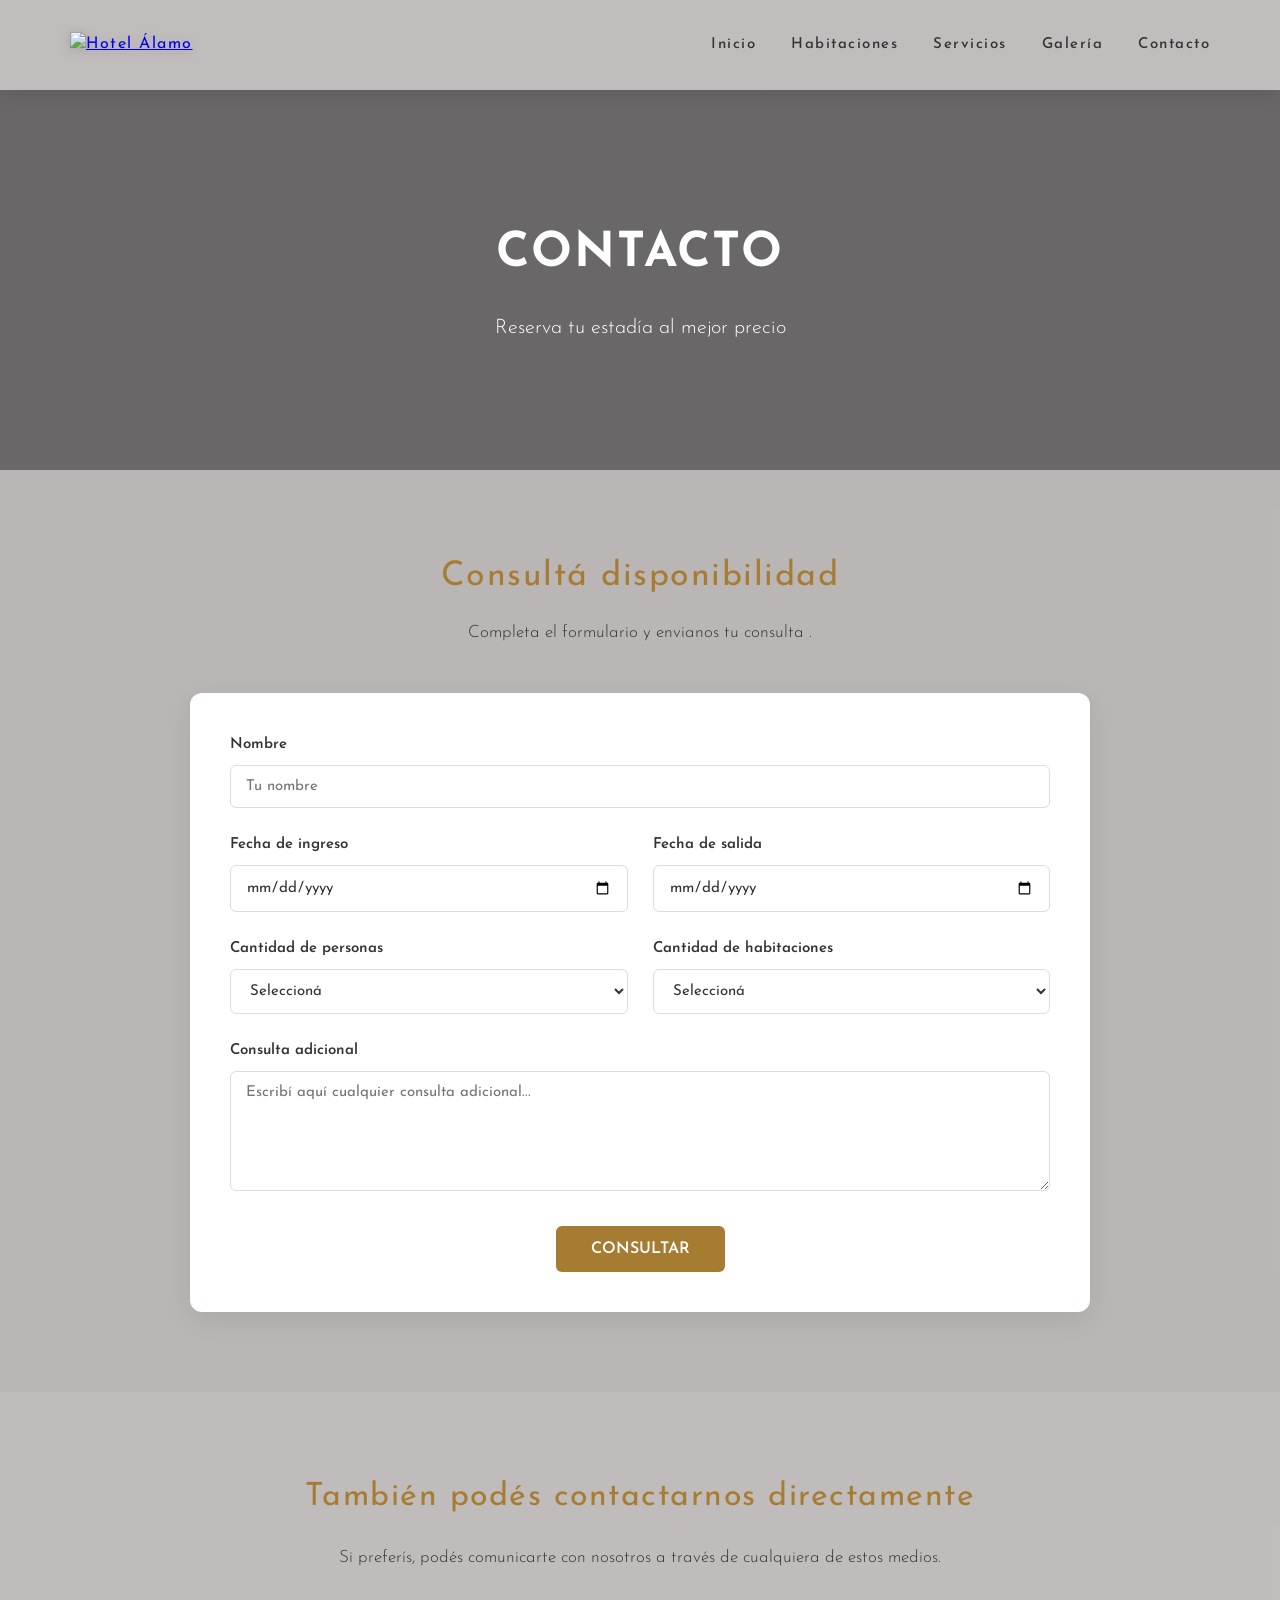
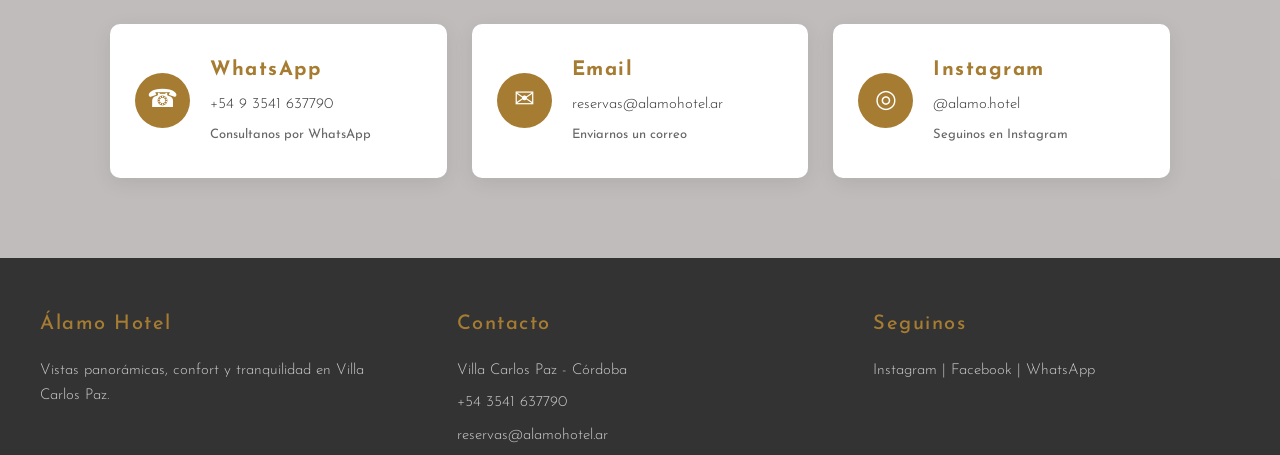
==== contacto.html @ 8f152867 "Actualizo pagina Hotel Alamo" ====
<!DOCTYPE html>

<html lang="es">

<head>
    <meta charset="UTF-8">
    <meta name="viewport" content="width=device-width, initial-scale=1.0">

<title>Contacto - Hotel Álamo</title>

<meta name="description"
    content="Contactá al Hotel Álamo en Villa Carlos Paz. Consultá disponibilidad y realizá tu reserva.">

<link rel="stylesheet" href="css/style.css">


</head>

<body>


<!-- ==================== HEADER ==================== -->

<header class="header">

    <nav class="navbar">

        <a href="index.html" class="logo">
            <img src="img/logo hotel .png" alt="Hotel Álamo">
        </a>

        <button class="menu-toggle" id="menu-toggle" aria-label="Abrir menú">
            ☰
        </button>

        <ul class="menu" id="menu">

            <li>
                <a href="index.html">Inicio</a>
            </li>

            <li>
                <a href="habitaciones.html">Habitaciones</a>
            </li>

            <li>
                <a href="servicios.html">Servicios</a>
            </li>

            <li>
                <a href="galeria.html">Galería</a>
            </li>

            <li>
                <a href="contacto.html" class="activo">Contacto</a>
            </li>

        </ul>

    </nav>

</header>


<!-- ==================== CONTENIDO ==================== -->

<main class="contacto">

    <!-- BANNER -->

    <section class="contacto-banner">

        <div class="contacto-banner-contenido">

            <h1>CONTACTO</h1>

            <p>
                Reserva tu estadía al mejor precio
            </p>

        </div>

    </section>


    <!-- ==================== FORMULARIO ==================== -->

    <section class="consulta">

        <div class="consulta-contenedor">

            <div class="consulta-titulo">

                <h2>Consultá disponibilidad</h2>

                <p>
                    Completa el formulario y envianos tu consulta .
                </p>

            </div>


            <form id="formulario-consulta" class="formulario-consulta">

                <!-- NOMBRE -->

                <div class="campo campo-completo">

                    <label for="nombre">
                        Nombre
                    </label>

                    <input
                        type="text"
                        id="nombre"
                        name="nombre"
                        placeholder="Tu nombre"
                        required>

                </div>


                <!-- FECHA INGRESO -->

                <div class="campo">

                    <label for="ingreso">
                        Fecha de ingreso
                    </label>

                    <input
                        type="date"
                        id="ingreso"
                        name="ingreso">

                </div>


                <!-- FECHA SALIDA -->

                <div class="campo">

                    <label for="salida">
                        Fecha de salida
                    </label>

                    <input
                        type="date"
                        id="salida"
                        name="salida">

                </div>


                <!-- PERSONAS -->

                <div class="campo">

                    <label for="personas">
                        Cantidad de personas
                    </label>

                    <select
                        id="personas"
                        name="personas"
                        required>

                        <option value="">
                            Seleccioná
                        </option>

                        <option value="1">
                            1 persona
                        </option>

                        <option value="2">
                            2 personas
                        </option>

                        <option value="3">
                            3 personas
                        </option>

                        <option value="4">
                            4 personas
                        </option>

                        <option value="5">
                            5 personas
                        </option>

                        <option value="6">
                            6 personas
                        </option>

                        <option value="7">
                            7 personas
                        </option>

                        <option value="8">
                            8 personas
                        </option>

                        <option value="9">
                            9 personas
                        </option>

                        <option value="10">
                            10 personas
                        </option>

                    </select>

                </div>


                <!-- HABITACIONES -->

                <div class="campo">

                    <label for="habitaciones">
                        Cantidad de habitaciones
                    </label>

                    <select
                        id="habitaciones"
                        name="habitaciones"
                        required>

                        <option value="">
                            Seleccioná
                        </option>

                        <option value="1">
                            1 habitación
                        </option>

                        <option value="2">
                            2 habitaciones
                        </option>

                        <option value="3">
                            3 habitaciones
                        </option>

                        <option value="4">
                            4 habitaciones
                        </option>

                        <option value="5">
                            5 habitaciones
                        </option>

                    </select>

                </div>


                <!-- MENSAJE -->

                <div class="campo campo-completo">

                    <label for="mensaje">
                        Consulta adicional
                    </label>

                    <textarea
                        id="mensaje"
                        name="mensaje"
                        rows="5"
                        placeholder="Escribí aquí cualquier consulta adicional..."></textarea>

                </div>


                <!-- BOTÓN -->

                <div class="formulario-boton">

                    <button type="submit">
                        CONSULTAR
                    </button>

                </div>

            </form>

        </div>

    </section>


    <!-- ==================== CONTACTO DIRECTO ==================== -->

    <section class="contacto-contenido">

        <div class="contacto-texto">

            <h2>También podés contactarnos directamente</h2>

            <p>
                Si preferís, podés comunicarte con nosotros
                a través de cualquiera de estos medios.
            </p>

        </div>


        <div class="contacto-opciones">

            <!-- WHATSAPP -->

            <a
                href="https://wa.me/5493541637790"
                class="contacto-card"
                target="_blank"
                rel="noopener noreferrer">

                <div class="contacto-icono">
                    ☎
                </div>

                <div>

                    <h3>WhatsApp</h3>

                    <p>
                        +54 9 3541 637790
                    </p>

                    <span>
                        Consultanos por WhatsApp
                    </span>

                </div>

            </a>


            <!-- EMAIL -->

            <a
                href="mailto:reservas@alamohotel.ar"
                class="contacto-card">

                <div class="contacto-icono">
                    ✉
                </div>

                <div>

                    <h3>Email</h3>

                    <p>
                        reservas@alamohotel.ar
                    </p>

                    <span>
                        Enviarnos un correo
                    </span>

                </div>

            </a>


            <!-- INSTAGRAM -->

            <a
                href="https://www.instagram.com/alamo.hotel/"
                class="contacto-card"
                target="_blank"
                rel="noopener noreferrer">

                <div class="contacto-icono">
                    ◎
                </div>

                <div>

                    <h3>Instagram</h3>

                    <p>
                        @alamo.hotel
                    </p>

                    <span>
                        Seguinos en Instagram
                    </span>

                </div>

            </a>

        </div>

    </section>

</main>


<!-- ==================== FOOTER ==================== -->

<footer class="footer">

    <div class="footer-container">

        <div class="footer-box">

            <h3>
                Álamo Hotel
            </h3>

            <p>
                Vistas panorámicas, confort y tranquilidad
                en Villa Carlos Paz.
            </p>

        </div>


        <div class="footer-box">

            <h3>
                Contacto
            </h3>

            <p>
                Villa Carlos Paz - Córdoba
            </p>

            <p>
                +54 3541 637790
            </p>

            <p>
                reservas@alamohotel.ar
            </p>

        </div>


        <div class="footer-box">

            <h3>
                Seguinos
            </h3>

            <p>
                Instagram | Facebook | WhatsApp
            </p>

        </div>

    </div>

</footer>

<!-- ==================== JAVASCRIPT ==================== -->

<script>

    const formulario = document.getElementById("formulario-consulta");

    const ingreso = document.getElementById("ingreso");
    const salida = document.getElementById("salida");


    // No permitir fechas anteriores al día actual

    const hoy = new Date().toISOString().split("T")[0];

    ingreso.min = hoy;
    salida.min = hoy;


    // La salida debe ser posterior al ingreso

    ingreso.addEventListener("change", function () {

        if (ingreso.value) {

            salida.min = ingreso.value;

            if (salida.value && salida.value < ingreso.value) {
                salida.value = "";
            }

        } else {

            salida.min = hoy;

        }

    });


    // Enviar consulta por WhatsApp

    formulario.addEventListener("submit", function (event) {

        event.preventDefault();


        const nombre =
            document.getElementById("nombre").value;

        const fechaIngreso =
            document.getElementById("ingreso").value;

        const fechaSalida =
            document.getElementById("salida").value;

        const personas =
            document.getElementById("personas").value;

        const habitaciones =
            document.getElementById("habitaciones").value;

        const mensaje =
            document.getElementById("mensaje").value;


        // Convertir fechas a formato argentino
        // Si están vacías, mostrar "No especificada"

        const ingresoFormateado = fechaIngreso
            ? fechaIngreso.split("-").reverse().join("/")
            : "No especificada";

        const salidaFormateada = fechaSalida
            ? fechaSalida.split("-").reverse().join("/")
            : "No especificada";


        const texto =

            "Hola Hotel Álamo, quisiera consultar disponibilidad.%0A%0A" +

            "👤 Nombre: " + nombre + "%0A" +

            "📅 Fecha de ingreso: " + ingresoFormateado + "%0A" +

            "📅 Fecha de salida: " + salidaFormateada + "%0A" +

            "👥 Personas: " + personas + "%0A" +

            "🛏️ Habitaciones: " + habitaciones + "%0A%0A" +

            "💬 Consulta adicional: " +
            (mensaje || "No especificada") +

            "%0A%0AMuchas gracias.";


        const whatsapp =
            "https://wa.me/5493541637790?text=" + texto;


        window.open(
            whatsapp,
            "_blank"
        );

    });

</script>


<script src="js/menu.js"></script>


</body>

</html>
---- css/style.css ----
@import url('https://fonts.googleapis.com/css2?family=Josefin+Sans:wght@300;400;500;600;700&display=swap');

:root {
    --color-principal: #a67c32;
    --color-principal-dark: #8c6829;
    --color-fondo: #b8b4b4a5;
    --color-blanco: #ffffff;
    --color-texto: #333333;
    --color-texto-suave: #666666;
    --color-oscuro: #1a1a1a;

    --sombra-suave: 0 10px 25px rgba(0, 0, 0, .08);
    --sombra-media: 0 15px 35px rgba(0, 0, 0, .12);

    --radio: 20px;
}


/* =========================
   RESET
========================= */

* {
    margin: 0;
    padding: 0;
    box-sizing: border-box;
}

html {
    scroll-behavior: smooth;
}

body {
    font-family: 'Josefin Sans', sans-serif;
    background: var(--color-fondo);
    color: var(--color-texto);
    padding-top: 90px;
    line-height: 1.6;
}


/* =========================
   TIPOGRAFÍA
========================= */

h1,
h2,
h3,
.logo,
.menu a,
.btn {
    font-family: 'Josefin Sans', sans-serif;
    letter-spacing: 1.5px;
}

h2 {
    font-weight: 400;
}

p {
    font-weight: 300;
}


/* =========================
   HEADER / BARRA SUPERIOR
========================= */

header {
    position: fixed;
    top: 0;
    left: 0;

    width: 100%;
    height: 90px;

    z-index: 1000;

    background:#b8b4b4a5;

    box-shadow: 0 5px 20px rgba(0, 0, 0, .10);
}

.navbar {
    max-width: 1200px;
    height: 90px;

    margin: auto;
    padding: 0 30px;

    display: flex;
    justify-content: space-between;
    align-items: center;
}


/* =========================
   LOGO
========================= */

.logo {
    display: flex;
    align-items: center;
}

.logo img {
    width: 130px;
    height: auto;

    object-fit: contain;
    display: block;

    filter: drop-shadow(0 2px 6px rgba(0, 0, 0, .15));
}


/* =========================
   MENÚ
========================= */

.menu {
    list-style: none;

    display: flex;
    align-items: center;

    gap: 35px;
}

.menu a {
    position: relative;

    text-decoration: none;
    color: var(--color-texto);

    font-size: 15px;
    font-weight: 500;

    transition: .3s ease;
}

.menu a:hover {
    color: var(--color-principal);
}

.menu a::after {
    content: "";

    position: absolute;

    left: 0;
    bottom: -6px;

    width: 0;
    height: 2px;

    background: var(--color-principal);

    transition: .3s ease;
}

.menu a:hover::after {
    width: 100%;
}


/* =========================
   BOTÓN MENÚ MOBILE
========================= */

.menu-toggle {
    display: none;

    font-size: 30px;
    cursor: pointer;

    user-select: none;

    color: var(--color-texto);
}


/* =========================
   HERO / INICIO
========================= */

.hero {
    min-height: calc(100vh - 90px);

    background:
        linear-gradient(
            rgba(0, 0, 0, .48),
            rgba(0, 0, 0, .48)
        ),
        url("../img/frente hotel.jpg");

    background-size: cover;
    background-position: center;

    display: flex;
    justify-content: center;
    align-items: center;

    text-align: center;

    position: relative;
}

.hero-content {
    max-width: 900px;
    padding: 30px;

    color: white;
}

.hero h1 {
    font-size: 72px;

    font-weight: 500;

    line-height: 1.1;

    letter-spacing: 3px;

    text-shadow: 0 5px 20px rgba(0, 0, 0, .45);

    margin-bottom: 20px;
}

.hero p {
    font-size: 22px;

    font-weight: 300;

    margin: 0 auto 35px;

    max-width: 700px;

    text-shadow: 0 2px 10px rgba(0, 0, 0, .35);
}


/* =========================
   BOTONES
========================= */

.btn,
.btn-secondary {
    display: inline-block;

    padding: 14px 32px;

    border-radius: 40px;

    text-decoration: none;

    font-family: 'Josefin Sans', sans-serif;

    font-size: 15px;

    font-weight: 500;

    letter-spacing: 1.2px;

    transition: .3s ease;

    margin: 5px;
}

.btn {
    background: var(--color-principal);

    color: white;

    border: 2px solid var(--color-principal);
}

.btn:hover {
    background: var(--color-principal-dark);

    border-color: var(--color-principal-dark);

    transform: translateY(-2px);
}

.btn-secondary {
    background: transparent;

    color: white;

    border: 2px solid white;
}

.btn-secondary:hover {
    background: white;

    color: var(--color-texto);

    transform: translateY(-2px);
}


/* =========================
   SECCIÓN SOBRE NOSOTROS
========================= */

.sobre {
    background: var(--color-blanco);

    text-align: center;

    padding: 100px 8%;
}

.sobre h2 {
    font-size: 40px;

    margin-bottom: 20px;
}

.sobre > p {
    max-width: 750px;

    margin: 0 auto;

    color: var(--color-texto-suave);

    font-size: 18px;
}

.sobre-grid {
    margin-top: 45px;

    display: grid;

    grid-template-columns: repeat(3, 1fr);

    gap: 25px;

    max-width: 900px;

    margin-left: auto;
    margin-right: auto;
}

.sobre-grid div {
    background: var(--color-fondo);

    padding: 25px 20px;

    border-radius: var(--radio);

    box-shadow: var(--sombra-suave);

    font-size: 16px;

    transition: .3s ease;
}

.sobre-grid div:hover {
    transform: translateY(-5px);

    box-shadow: var(--sombra-media);
}


/* =========================
   SECCIONES GENERALES
========================= */

.section {
    padding: 100px 8%;
}

.section-title {
    text-align: center;

    font-size: 40px;

    font-weight: 400;

    margin-bottom: 55px;

    position: relative;
}

.section-title::after {
    content: "";

    display: block;

    width: 55px;
    height: 2px;

    background: var(--color-principal);

    margin: 18px auto 0;
}

.section-grid {
    display: grid;

    grid-template-columns: repeat(3, 1fr);

    gap: 30px;

    max-width: 1100px;

    margin: auto;
}

.section-card {
    background: white;

    padding: 35px 30px;

    border-radius: var(--radio);

    box-shadow: var(--sombra-suave);

    text-align: center;

    transition: .3s ease;

    border: 1px solid rgba(0, 0, 0, .04);
}

.section-card:hover {
    transform: translateY(-7px);

    box-shadow: var(--sombra-media);
}

.section-card h3 {
    font-size: 21px;

    font-weight: 500;

    margin-bottom: 12px;

    color: var(--color-texto);
}

.section-card p {
    color: var(--color-texto-suave);

    font-size: 15px;
}


/* =========================
   IMAGEN GENERAL
========================= */

.image-section {
    padding: 0 8% 100px;
}

.image-section img {
    width: 100%;

    max-width: 1200px;

    height: 500px;

    object-fit: cover;

    border-radius: var(--radio);

    display: block;

    margin: 0 auto;

    box-shadow: 0 20px 40px rgba(0, 0, 0, .16);
}


/* =========================
   HABITACIONES
========================= */

.rooms {
    padding: 80px 20px;

    background: var(--color-fondo);
}

.rooms .section-title {
    margin-bottom: 50px;
}

.room-container {
    display: grid;

    grid-template-columns: repeat(2, 1fr);

    gap: 35px;

    max-width: 1200px;

    margin: 0 auto;
}

.room-card {
    background: white;

    overflow: hidden;

    border-radius: 6px;

    box-shadow: var(--sombra-media);

    transition: .3s ease;
}

.room-card:hover {
    transform: translateY(-6px);

    box-shadow: 0 10px 30px rgba(0, 0, 0, .14);
}

.room-card img {
    width: 100%;

    height: 280px;

    object-fit: cover;

    display: block;

    transition: transform .4s ease;
}

.room-card:hover img {
    transform: scale(1.03);
}

.room-info {
    padding: 25px 28px 30px;
}

.room-info h3 {
    color: var(--color-principal);

    font-size: 25px;

    font-weight: 500;

    letter-spacing: 1px;

    margin-bottom: 10px;
}

.room-info p {
    color: var(--color-texto-suave);

    font-size: 16px;

    margin-bottom: 15px;
}

.room-info span {
    display: block;

    color: var(--color-texto);

    font-size: 20px;

    font-weight: 600;

    margin-bottom: 20px;
}

.room-info button {
    display: inline-block;

    padding: 12px 28px;

    background: var(--color-principal);

    color: white;

    border: 2px solid var(--color-principal);

    border-radius: 4px;

    font-family: 'Josefin Sans', sans-serif;

    font-size: 15px;

    font-weight: 500;

    letter-spacing: 1px;

    cursor: pointer;

    transition: .3s ease;
}

.room-info button:hover {
    background: var(--color-principal-dark);

    border-color: var(--color-principal-dark);

    transform: translateY(-2px);
}


/* =========================
   BANNER DE PÁGINAS
========================= */

.page-banner {
    height: 300px;

    background-image:
        linear-gradient(
            rgba(0, 0, 0, .40),
            rgba(0, 0, 0, .40)
        ),
        url("../img/img-pileta-1.jpg");

    background-size: cover;

    background-position: center;

    display: flex;

    align-items: center;

    justify-content: center;

    text-align: center;
}

.page-banner h2 {
    color: #fff;

    font-size: 45px;

    font-weight: 500;

    letter-spacing: 3px;

    text-transform: uppercase;
}


/* =========================
   GALERÍA
========================= */

.gallery {
    background: var(--color-fondo);

    padding: 80px 20px;
}

.gallery-container {
    max-width: 1200px;

    margin: 0 auto;

    display: grid;

    grid-template-columns: repeat(3, 1fr);

    gap: 25px;
}

.gallery-item {
    overflow: hidden;

    border-radius: 6px;

    background: white;

    box-shadow: 0 5px 18px rgba(0, 0, 0, .08);

    cursor: pointer;
}

.gallery-item img {
    width: 100%;

    height: 260px;

    object-fit: cover;

    display: block;

    transition: transform .4s ease;
}

.gallery-item:hover img {
    transform: scale(1.06);
}


/* =========================
   IMAGEN AMPLIADA
========================= */

.image-overlay {
    position: fixed;

    top: 0;
    left: 0;

    width: 100%;
    height: 100%;

    background: rgba(0, 0, 0, .85);

    display: flex;

    align-items: center;

    justify-content: center;

    padding: 30px;

    z-index: 2000;

    cursor: pointer;
}

.image-overlay img {
    max-width: 90%;

    max-height: 85vh;

    object-fit: contain;

    border-radius: 5px;

    box-shadow: 0 10px 40px rgba(0, 0, 0, .40);

    cursor: default;
}

.close-image {
    position: absolute;

    top: 25px;
    right: 30px;

    width: 45px;
    height: 45px;

    border: none;

    border-radius: 50%;

    background: var(--color-principal);

    color: white;

    font-size: 22px;

    cursor: pointer;

    display: flex;

    align-items: center;
    justify-content: center;

    transition: .3s ease;
}

.close-image:hover {
    background: var(--color-principal-dark);

    transform: scale(1.08);
}


/* =========================
   SERVICIOS
========================= */

.services {
    background: var(--color-fondo);

    padding: 80px 20px;
}

.services .section-title {
    margin-bottom: 50px;
}

.services-container {
    max-width: 1100px;

    margin: 0 auto;

    display: grid;

    grid-template-columns: repeat(2, 1fr);

    gap: 30px;
}

.service-card {
    background: white;

    padding: 35px;

    border-radius: var(--radio);

    text-align: center;

    box-shadow: var(--sombra-suave);

    transition: .3s ease;

    border: 1px solid rgba(0, 0, 0, .04);
}

.service-card:hover {
    transform: translateY(-6px);

    box-shadow: var(--sombra-media);
}


/* =========================
   CONTACTO
========================= */

.contact {
    background: var(--color-fondo);

    padding: 90px 20px;
}

.contact-container {
    max-width: 1100px;

    margin: 0 auto;

    text-align: center;
}

.contact-container h2 {
    font-size: 40px;

    font-weight: 400;

    letter-spacing: 2px;

    color: var(--color-texto);

    margin-bottom: 20px;
}

.contact-container > p {
    max-width: 750px;

    margin: 0 auto 55px;

    color: var(--color-texto-suave);

    font-size: 17px;

    line-height: 1.8;
}

.contact-grid {
    max-width: 1000px;

    margin: 0 auto;

    display: grid;

    grid-template-columns: repeat(3, 1fr);

    gap: 25px;
}

.contact-box {
    background: white;

    padding: 35px 25px;

    border-radius: var(--radio);

    box-shadow: var(--sombra-suave);

    border: 1px solid rgba(0, 0, 0, .04);

    transition:
        transform .3s ease,
        box-shadow .3s ease;
}

.contact-box:hover {
    transform: translateY(-6px);

    box-shadow: var(--sombra-media);
}

.contact-box h3 {
    color: var(--color-principal);

    font-size: 22px;

    font-weight: 500;

    letter-spacing: 1px;

    margin-bottom: 15px;
}

.contact-box p {
    color: var(--color-texto-suave);

    font-size: 16px;

    line-height: 1.6;
}


/* =========================
   PÁGINA CONTACTO
========================= */

.contacto {
    background: var(--color-fondo);

    min-height: 100vh;
}

.contacto-banner {
    min-height: 380px;

    background:
        linear-gradient(
            rgba(0, 0, 0, .45),
            rgba(0, 0, 0, .45)
        ),
        url("../img/frente hotel.jpg")
        center / cover no-repeat;

    display: flex;

    align-items: center;

    justify-content: center;

    text-align: center;

    padding: 60px 20px;
}

.contacto-banner-contenido {
    color: var(--color-blanco);

    max-width: 700px;
}

.contacto-banner h1 {
    font-size: 48px;

    margin-bottom: 20px;

    letter-spacing: 2px;
}

.contacto-banner p {
    font-size: 20px;

    line-height: 1.6;
}

.contacto-contenido {
    max-width: 1100px;

    margin: 0 auto;

    padding: 80px 20px;
}

.contacto-texto {
    text-align: center;

    max-width: 750px;

    margin: 0 auto 50px;
}

.contacto-texto h2 {
    color: var(--color-principal);

    font-size: 32px;

    margin-bottom: 20px;
}

.contacto-texto p {
    color: var(--color-texto);

    font-size: 17px;

    line-height: 1.8;

    margin-bottom: 12px;
}

.contacto-opciones {
    display: grid;

    grid-template-columns: repeat(3, 1fr);

    gap: 25px;
}

.contacto-card {
    background: var(--color-blanco);

    padding: 30px 25px;

    display: flex;

    align-items: center;

    gap: 20px;

    text-decoration: none;

    color: var(--color-texto);

    border-radius: 10px;

    box-shadow: 0 5px 20px rgba(0, 0, 0, .08);

    transition:
        transform .3s ease,
        box-shadow .3s ease;
}

.contacto-card:hover {
    transform: translateY(-5px);

    box-shadow: 0 10px 30px rgba(0, 0, 0, .13);
}

.contacto-icono {
    min-width: 55px;

    height: 55px;

    display: flex;

    align-items: center;

    justify-content: center;

    background: var(--color-principal);

    color: var(--color-blanco);

    border-radius: 50%;

    font-size: 25px;
}

.contacto-card h3 {
    color: var(--color-principal);

    font-size: 20px;

    margin-bottom: 7px;
}

.contacto-card p {
    font-size: 15px;

    margin-bottom: 5px;

    word-break: break-word;
}

.contacto-card span {
    font-size: 13px;

    color: var(--color-texto-suave);
}


/* =========================
   FORMULARIO DE CONSULTA
========================= */

.consulta {
    background: var(--color-fondo);

    padding: 80px 20px;
}

.consulta-contenedor {
    max-width: 900px;

    margin: 0 auto;
}

.consulta-titulo {
    text-align: center;

    margin-bottom: 45px;
}

.consulta-titulo h2 {
    color: var(--color-principal);

    font-size: 34px;

    margin-bottom: 15px;
}

.consulta-titulo p {
    color: var(--color-texto);

    font-size: 17px;

    line-height: 1.7;
}

.formulario-consulta {
    background: var(--color-blanco);

    padding: 40px;

    border-radius: 12px;

    box-shadow: 0 8px 30px rgba(0, 0, 0, .08);

    display: grid;

    grid-template-columns: repeat(2, 1fr);

    gap: 25px;
}

.campo {
    display: flex;

    flex-direction: column;
}

.campo-completo {
    grid-column: 1 / -1;
}

.campo label {
    color: var(--color-texto);

    font-size: 15px;

    font-weight: 600;

    margin-bottom: 8px;
}

.campo input,
.campo select,
.campo textarea {
    width: 100%;

    padding: 13px 15px;

    border: 1px solid #ddd;

    border-radius: 6px;

    background: #fff;

    color: var(--color-texto);

    font-family: inherit;

    font-size: 15px;

    outline: none;

    transition:
        border-color .3s ease,
        box-shadow .3s ease;
}

.campo input:focus,
.campo select:focus,
.campo textarea:focus {
    border-color: var(--color-principal);

    box-shadow: 0 0 0 2px rgba(166, 124, 50, .12);
}

.campo textarea {
    resize: vertical;

    min-height: 120px;
}

.formulario-boton {
    grid-column: 1 / -1;

    display: flex;

    justify-content: center;

    margin-top: 10px;
}

.formulario-boton button {
    border: none;

    background: var(--color-principal);

    color: var(--color-blanco);

    padding: 15px 35px;

    border-radius: 6px;

    font-family: inherit;

    font-size: 16px;

    font-weight: 600;

    cursor: pointer;

    transition:
        background .3s ease,
        transform .3s ease;
}

.formulario-boton button:hover {
    background: var(--color-principal-dark);

    transform: translateY(-2px);
}


/* =========================
   FOOTER
========================= */

.footer {
    background: #333;

    color: var(--color-blanco);

    padding-top: 50px;
}

.footer-container {
    max-width: 1200px;

    margin: auto;

    display: flex;

    justify-content: space-between;

    gap: 50px;

    flex-wrap: wrap;
}

.footer-box {
    flex: 1;

    min-width: 220px;
}

.footer-box h3 {
    margin-bottom: 15px;

    font-size: 20px;

    font-weight: 500;
}

.footer-box p {
    color: #ccc;

    font-size: 14px;

    margin-bottom: 7px;
}

.footer-contenido {
    max-width: 1100px;

    margin: 0 auto;

    padding: 0 20px 40px;

    display: grid;

    grid-template-columns: repeat(3, 1fr);

    gap: 40px;
}

.footer h3 {
    color: var(--color-principal);

    font-size: 20px;

    margin-bottom: 18px;
}

.footer p {
    font-size: 15px;

    line-height: 1.7;
}

.footer-contacto {
    display: flex;

    flex-direction: column;

    gap: 10px;
}

.footer-contacto a,
.footer-redes a {
    color: var(--color-blanco);

    text-decoration: none;

    font-size: 15px;

    transition: color .3s ease;
}

.footer-contacto a:hover,
.footer-redes a:hover {
    color: var(--color-principal);
}

.footer-redes-enlaces {
    display: flex;

    flex-direction: column;

    gap: 10px;
}

.footer-bottom {
    border-top: 1px solid rgba(255, 255, 255, .15);

    text-align: center;

    padding: 20px;
}

.footer-bottom p {
    font-size: 13px;
}


/* =========================
   ANIMACIONES
========================= */

@keyframes fadeIn {

    from {
        opacity: 0;
        transform: translateY(-10px);
    }

    to {
        opacity: 1;
        transform: translateY(0);
    }
}


/* =========================
   TABLET
========================= */

@media (max-width: 900px) {

    .menu {
        gap: 20px;
    }

    .menu a {
        font-size: 14px;
    }

    .hero h1 {
        font-size: 58px;
    }

    .section-grid {
        grid-template-columns: repeat(2, 1fr);
    }

    .sobre-grid {
        grid-template-columns: repeat(2, 1fr);
    }

    .room-container {
        grid-template-columns: 1fr 1fr;

        gap: 25px;
    }

    .room-card img {
        height: 240px;
    }

    .gallery-container {
        grid-template-columns: repeat(2, 1fr);

        gap: 20px;
    }

    .gallery-item img {
        height: 230px;
    }

    .contact-grid {
        grid-template-columns: repeat(2, 1fr);
    }

    .contacto-opciones {
        grid-template-columns: 1fr;

        max-width: 600px;

        margin: 0 auto;
    }

    .footer-contenido {
        grid-template-columns: 1fr;

        text-align: center;
    }

    .footer-contacto,
    .footer-redes-enlaces {
        align-items: center;
    }
}


/* =========================
   MOBILE
========================= */

@media (max-width: 768px) {

    body {
        padding-top: 80px;
    }

    header {
        height: 80px;
    }

    .navbar {
        height: 80px;

        padding: 0 20px;
    }

    .logo img {
        width: 110px;
    }

    .menu-toggle {
        display: block;
    }

    .menu {
        display: none;

        position: absolute;

        top: 80px;
        right: 20px;

        width: 220px;

        padding: 25px;

        background: #e6e6e6;

        flex-direction: column;

        align-items: flex-start;

        gap: 18px;

        border-radius: 15px;

        box-shadow: 0 10px 25px rgba(0, 0, 0, .15);

        animation: fadeIn .25s ease;
    }

    .menu.active {
        display: flex;
    }

    .menu a {
        font-size: 16px;
    }

    .hero {
        min-height: calc(100vh - 80px);
    }

    .hero-content {
        padding: 25px 20px;
    }

    .hero h1 {
        font-size: 45px;

        letter-spacing: 2px;
    }

    .hero p {
        font-size: 18px;

        margin-bottom: 30px;
    }

    .btn,
    .btn-secondary {
        width: 100%;

        max-width: 280px;

        padding: 13px 25px;

        margin: 5px auto;
    }

    .sobre,
    .section {
        padding: 70px 6%;
    }

    .sobre h2,
    .section-title {
        font-size: 32px;
    }

    .sobre > p {
        font-size: 16px;
    }

    .section-grid,
    .sobre-grid {
        grid-template-columns: 1fr;
    }

    .image-section {
        padding: 0 6% 70px;
    }

    .image-section img {
        height: 300px;

        border-radius: 15px;
    }

    .page-banner {
        height: 220px;
    }

    .page-banner h2 {
        font-size: 34px;

        letter-spacing: 2px;
    }

    .rooms {
        padding: 60px 20px;
    }

    .room-container {
        grid-template-columns: 1fr;

        gap: 30px;
    }

    .room-card img {
        height: 230px;
    }

    .room-info {
        padding: 22px;
    }

    .room-info h3 {
        font-size: 22px;
    }

    .gallery {
        padding: 60px 20px;
    }

    .gallery-container {
        grid-template-columns: 1fr;

        gap: 20px;
    }

    .gallery-item img {
        height: 250px;
    }

    .contact {
        padding: 65px 20px;
    }

    .contact-container h2 {
        font-size: 30px;

        letter-spacing: 1px;
    }

    .contact-container > p {
        font-size: 15px;

        margin-bottom: 40px;
    }

    .contact-grid {
        grid-template-columns: 1fr;

        gap: 20px;
    }

    .contact-box {
        padding: 30px 20px;
    }

    .contact-box h3 {
        font-size: 20px;
    }

    .contact-box p {
        font-size: 15px;
    }

    .contacto-banner {
        min-height: 320px;
    }

    .contacto-banner h1 {
        font-size: 38px;
    }

    .contacto-banner p {
        font-size: 17px;
    }

    .contacto-contenido {
        padding: 60px 20px;
    }

    .consulta {
        padding: 60px 20px;
    }

    .consulta-titulo h2 {
        font-size: 29px;
    }

    .formulario-consulta {
        grid-template-columns: 1fr;

        padding: 30px 25px;
    }

    .campo-completo {
        grid-column: auto;
    }

    .formulario-boton {
        grid-column: auto;
    }

    .formulario-boton button {
        width: 100%;
    }

    .footer {
        padding: 50px 8%;
    }

    .footer-container {
        flex-direction: column;

        gap: 30px;
    }

    .image-overlay {
        padding: 20px;
    }

    .image-overlay img {
        max-width: 95%;

        max-height: 80vh;
    }

    .close-image {
        top: 15px;
        right: 15px;

        width: 40px;
        height: 40px;

        font-size: 18px;
    }
}


/* =========================
   MOBILE PEQUEÑO
========================= */

@media (max-width: 700px) {

    .services {
        padding: 60px 20px;
    }

    .services-container {
        grid-template-columns: 1fr;

        gap: 25px;
    }

    .section-grid {
        grid-template-columns: 1fr;

        gap: 25px;
    }

    .section-card {
        padding: 30px 20px;
    }

    .section-card h3 {
        font-size: 21px;
    }

    .section-card p {
        font-size: 15px;
    }
}


/* =========================
   TELÉFONOS PEQUEÑOS
========================= */

@media (max-width: 480px) {

    .hero h1 {
        font-size: 38px;
    }

    .hero p {
        font-size: 16px;
    }

    .sobre h2,
    .section-title {
        font-size: 29px;
    }

    .image-section img {
        height: 240px;
    }

    .consulta {
        padding: 50px 15px;
    }

    .formulario-consulta {
        padding: 25px 20px;
    }

    .consulta-titulo h2 {
        font-size: 26px;
    }

    .consulta-titulo p {
        font-size: 15px;
    }

    .contacto-banner h1 {
        font-size: 32px;
    }

    .contacto-banner p {
        font-size: 16px;
    }

    .contacto-texto h2 {
        font-size: 27px;
    }

    .contacto-card {
        padding: 25px 20px;
    }
}
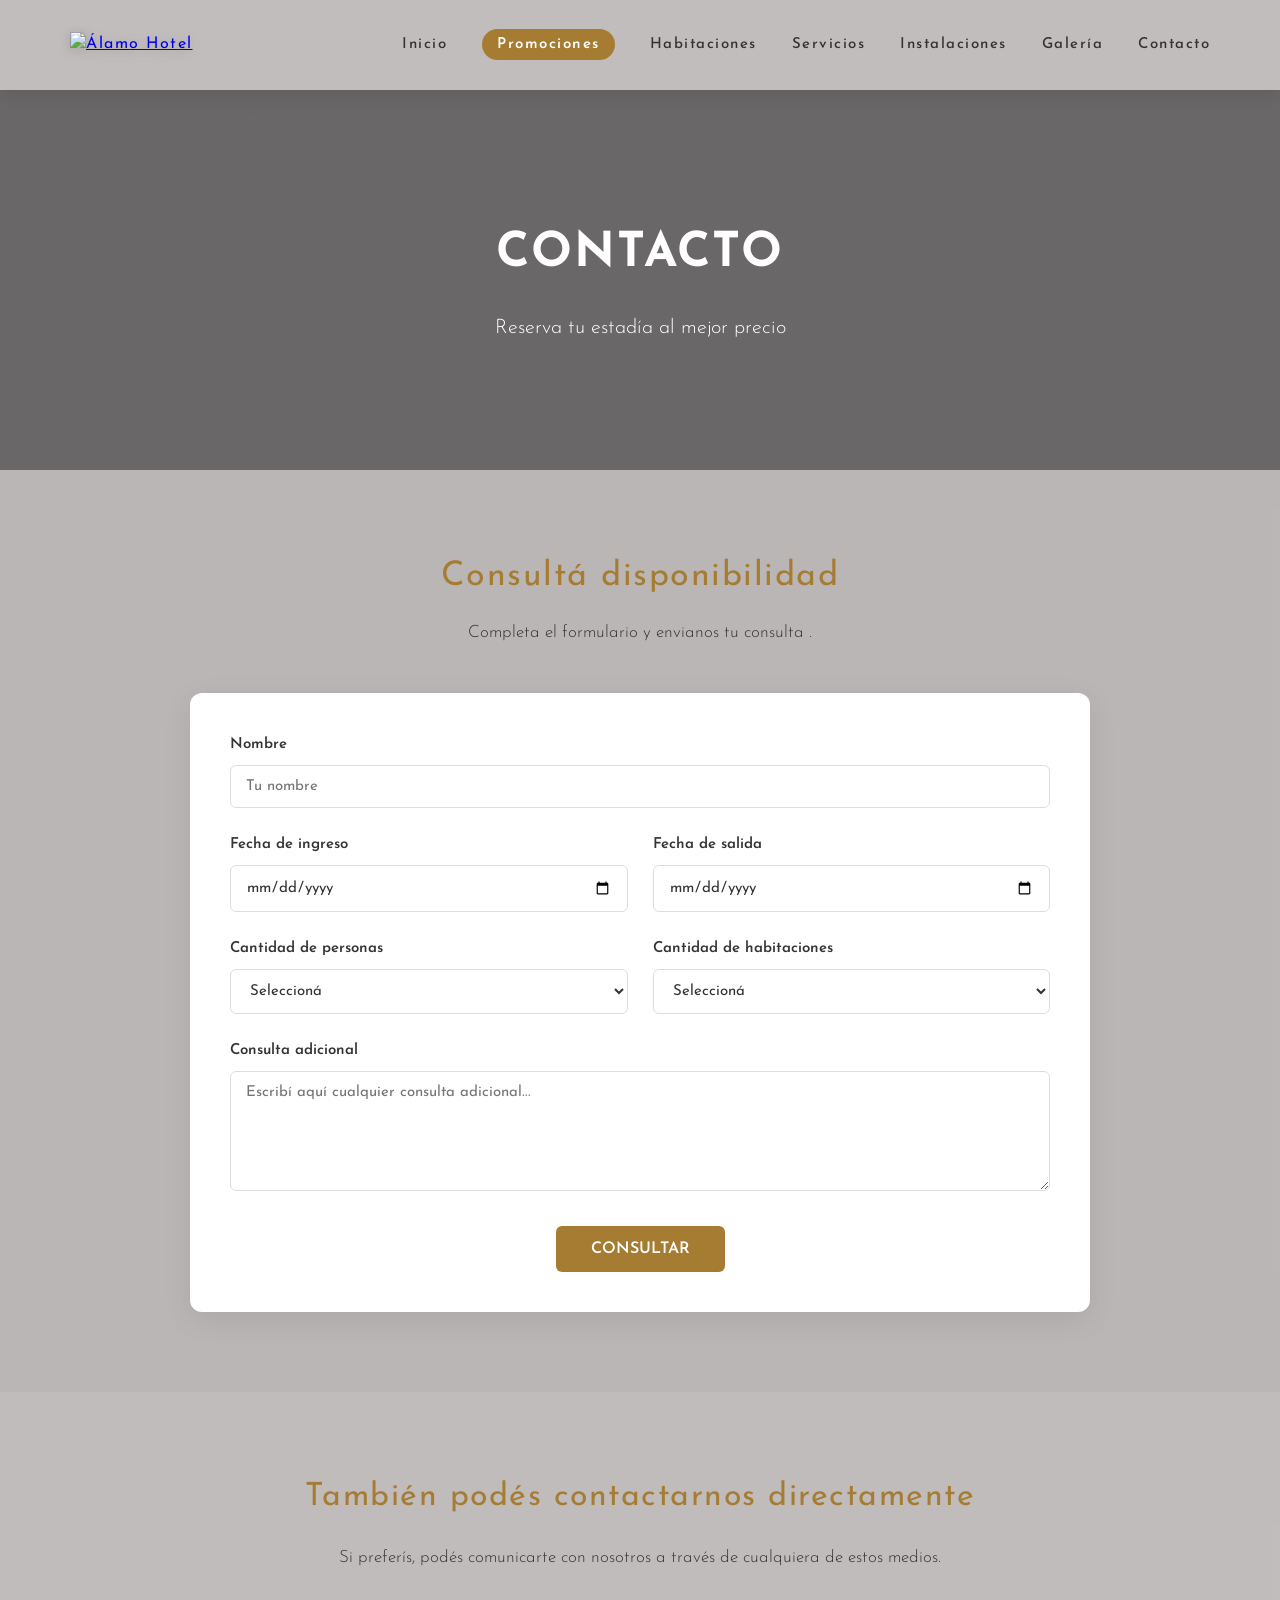
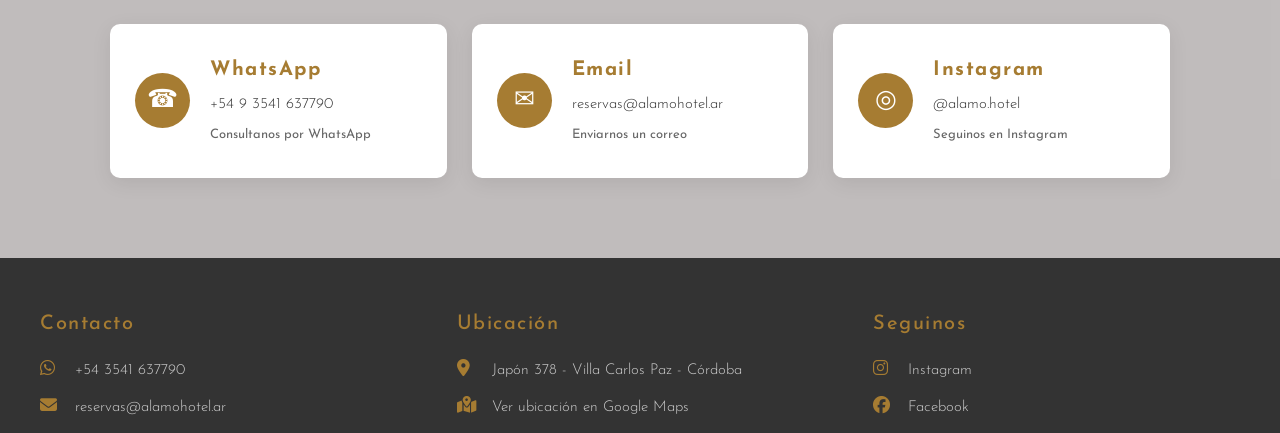
==== commit 381d0657: "Actualizacion Hotel Alamo" ====
--- a/contacto.html
+++ b/contacto.html
@@ -13,6 +13,9 @@
 
 <link rel="stylesheet" href="css/style.css">
 
+<link rel="stylesheet"
+    href="https://cdnjs.cloudflare.com/ajax/libs/font-awesome/6.5.2/css/all.min.css">
+
 
 </head>
 
@@ -21,23 +24,27 @@
 
 <!-- ==================== HEADER ==================== -->
 
-<header class="header">
+<header>
 
     <nav class="navbar">
 
         <a href="index.html" class="logo">
-            <img src="img/logo hotel .png" alt="Hotel Álamo">
+            <img src="img/logo hotel .png" alt="Álamo Hotel">
         </a>
 
-        <button class="menu-toggle" id="menu-toggle" aria-label="Abrir menú">
+        <div class="menu-toggle" id="menu-toggle">
             ☰
-        </button>
+        </div>
 
         <ul class="menu" id="menu">
+            
 
             <li>
                 <a href="index.html">Inicio</a>
             </li>
+            <li class="menu-promociones">
+            <a href="promociones.html">Promociones</a>
+            </li>
 
             <li>
                 <a href="habitaciones.html">Habitaciones</a>
@@ -46,13 +53,15 @@
             <li>
                 <a href="servicios.html">Servicios</a>
             </li>
-
+            <li>
+                <a href="instalaciones.html">Instalaciones</a>
+            </li>
             <li>
                 <a href="galeria.html">Galería</a>
             </li>
 
             <li>
-                <a href="contacto.html" class="activo">Contacto</a>
+                <a href="contacto.html">Contacto</a>
             </li>
 
         </ul>
@@ -60,8 +69,6 @@
     </nav>
 
 </header>
-
-
 <!-- ==================== CONTENIDO ==================== -->
 
 <main class="contacto">
@@ -405,19 +412,8 @@
 
     <div class="footer-container">
 
-        <div class="footer-box">
-
-            <h3>
-                Álamo Hotel
-            </h3>
-
-            <p>
-                Vistas panorámicas, confort y tranquilidad
-                en Villa Carlos Paz.
-            </p>
-
-        </div>
-
+
+        <!-- ==================== CONTACTO ==================== -->
 
         <div class="footer-box">
 
@@ -426,19 +422,69 @@
             </h3>
 
             <p>
-                Villa Carlos Paz - Córdoba
-            </p>
-
-            <p>
-                +54 3541 637790
-            </p>
-
-            <p>
-                reservas@alamohotel.ar
-            </p>
-
-        </div>
-
+
+                <i class="fa-brands fa-whatsapp"></i>
+
+                <a
+                    href="https://wa.me/543541637790"
+                    target="_blank">
+
+                    +54 3541 637790
+
+                </a>
+
+            </p>
+
+            <p>
+
+                <i class="fa-solid fa-envelope"></i>
+
+                <a
+                    href="mailto:reservas@alamohotel.ar">
+
+                    reservas@alamohotel.ar
+
+                </a>
+
+            </p>
+
+        </div>
+
+
+        <!-- ==================== UBICACIÓN ==================== -->
+
+        <div class="footer-box">
+
+            <h3>
+                Ubicación
+            </h3>
+
+            <p>
+
+                <i class="fa-solid fa-location-dot"></i>
+
+            Japón 378 - Villa Carlos Paz - Córdoba
+
+            </p>
+
+            <p>
+
+                <a
+                    href="https://www.google.com/maps/search/?api=1&query=Hotel+Alamo+Villa+Carlos+Paz"
+                    target="_blank">
+
+                    <i class="fa-solid fa-map-location-dot"></i>
+
+                    Ver ubicación en Google Maps
+
+                </a>
+
+            </p>
+
+        </div>
+
+
+        <!-- ==================== REDES SOCIALES ==================== -->
 
         <div class="footer-box">
 
@@ -447,15 +493,39 @@
             </h3>
 
             <p>
-                Instagram | Facebook | WhatsApp
-            </p>
-
-        </div>
+
+                <a
+                    href="https://www.instagram.com/alamo.hotel/"
+                    target="_blank">
+
+                    <i class="fa-brands fa-instagram"></i>
+
+                    Instagram
+
+                </a>
+
+            </p>
+
+            <p>
+
+                <a
+                    href="https://www.facebook.com/alamohotel.carlospaz/"
+                    target="_blank">
+
+                    <i class="fa-brands fa-facebook"></i>
+
+                    Facebook
+
+                </a>
+
+            </p>
+
+        </div>
+
 
     </div>
 
 </footer>
-
 <!-- ==================== JAVASCRIPT ==================== -->
 
 <script>
--- a/css/style.css
+++ b/css/style.css
@@ -1820,4 +1820,46 @@
     .contacto-card {
         padding: 25px 20px;
     }
+}
+.menu-promociones a {
+    background: var(--color-principal);
+    color: white !important;
+    padding: 8px 15px;
+    border-radius: 20px;
+    font-weight: 600;
+}
+
+.menu-promociones a:hover {
+    background: var(--color-principal-dark);
+    color: white !important;
+}
+
+.menu-promociones a::after {
+    display: none;
+}
+/* ==================== FOOTER NUEVO ==================== */
+
+.footer-box p {
+    margin-bottom: 12px;
+}
+
+.footer-box p i {
+    width: 22px;
+    margin-right: 8px;
+    font-size: 17px;
+    color: var(--color-principal);
+}
+
+.footer-box a {
+    color: #ccc;
+    text-decoration: none;
+    transition: color .3s ease;
+}
+
+.footer-box a:hover {
+    color: var(--color-principal);
+}
+
+.footer-box a:hover i {
+    color: var(--color-principal);
 }
